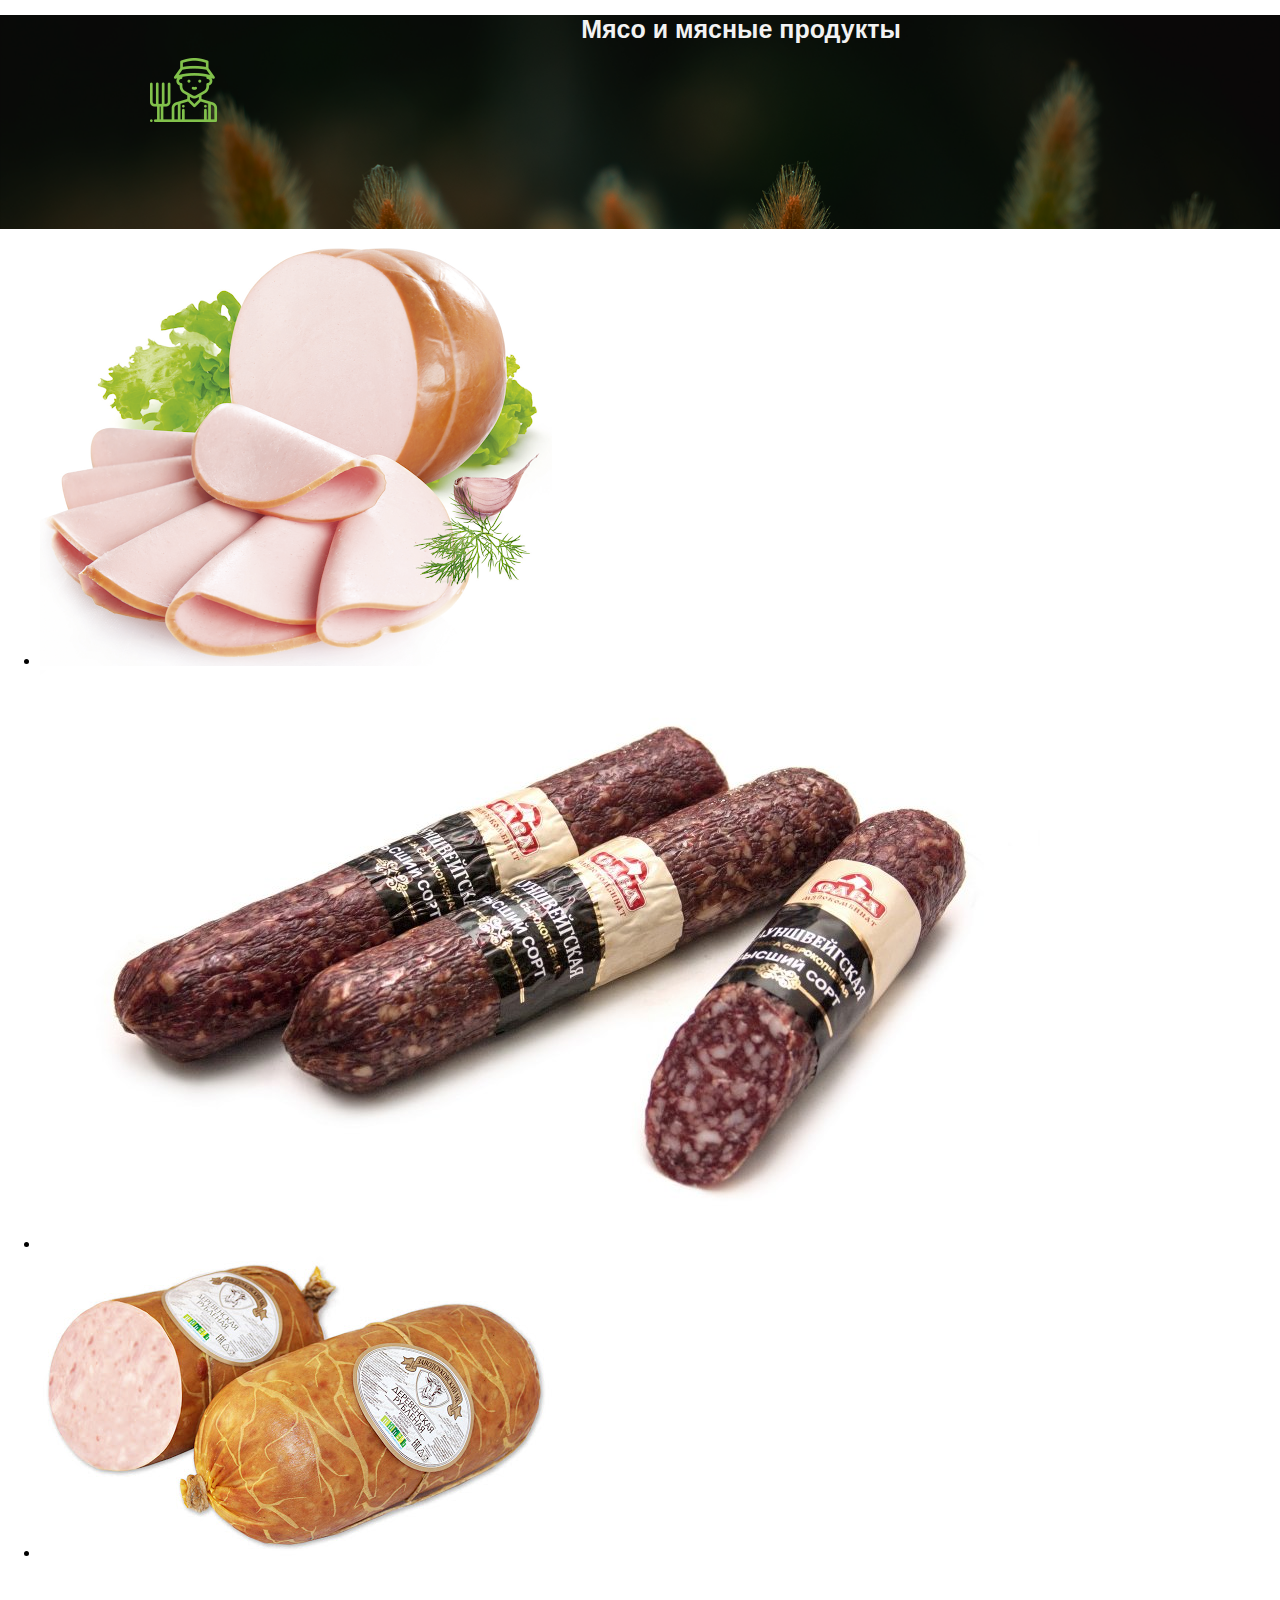
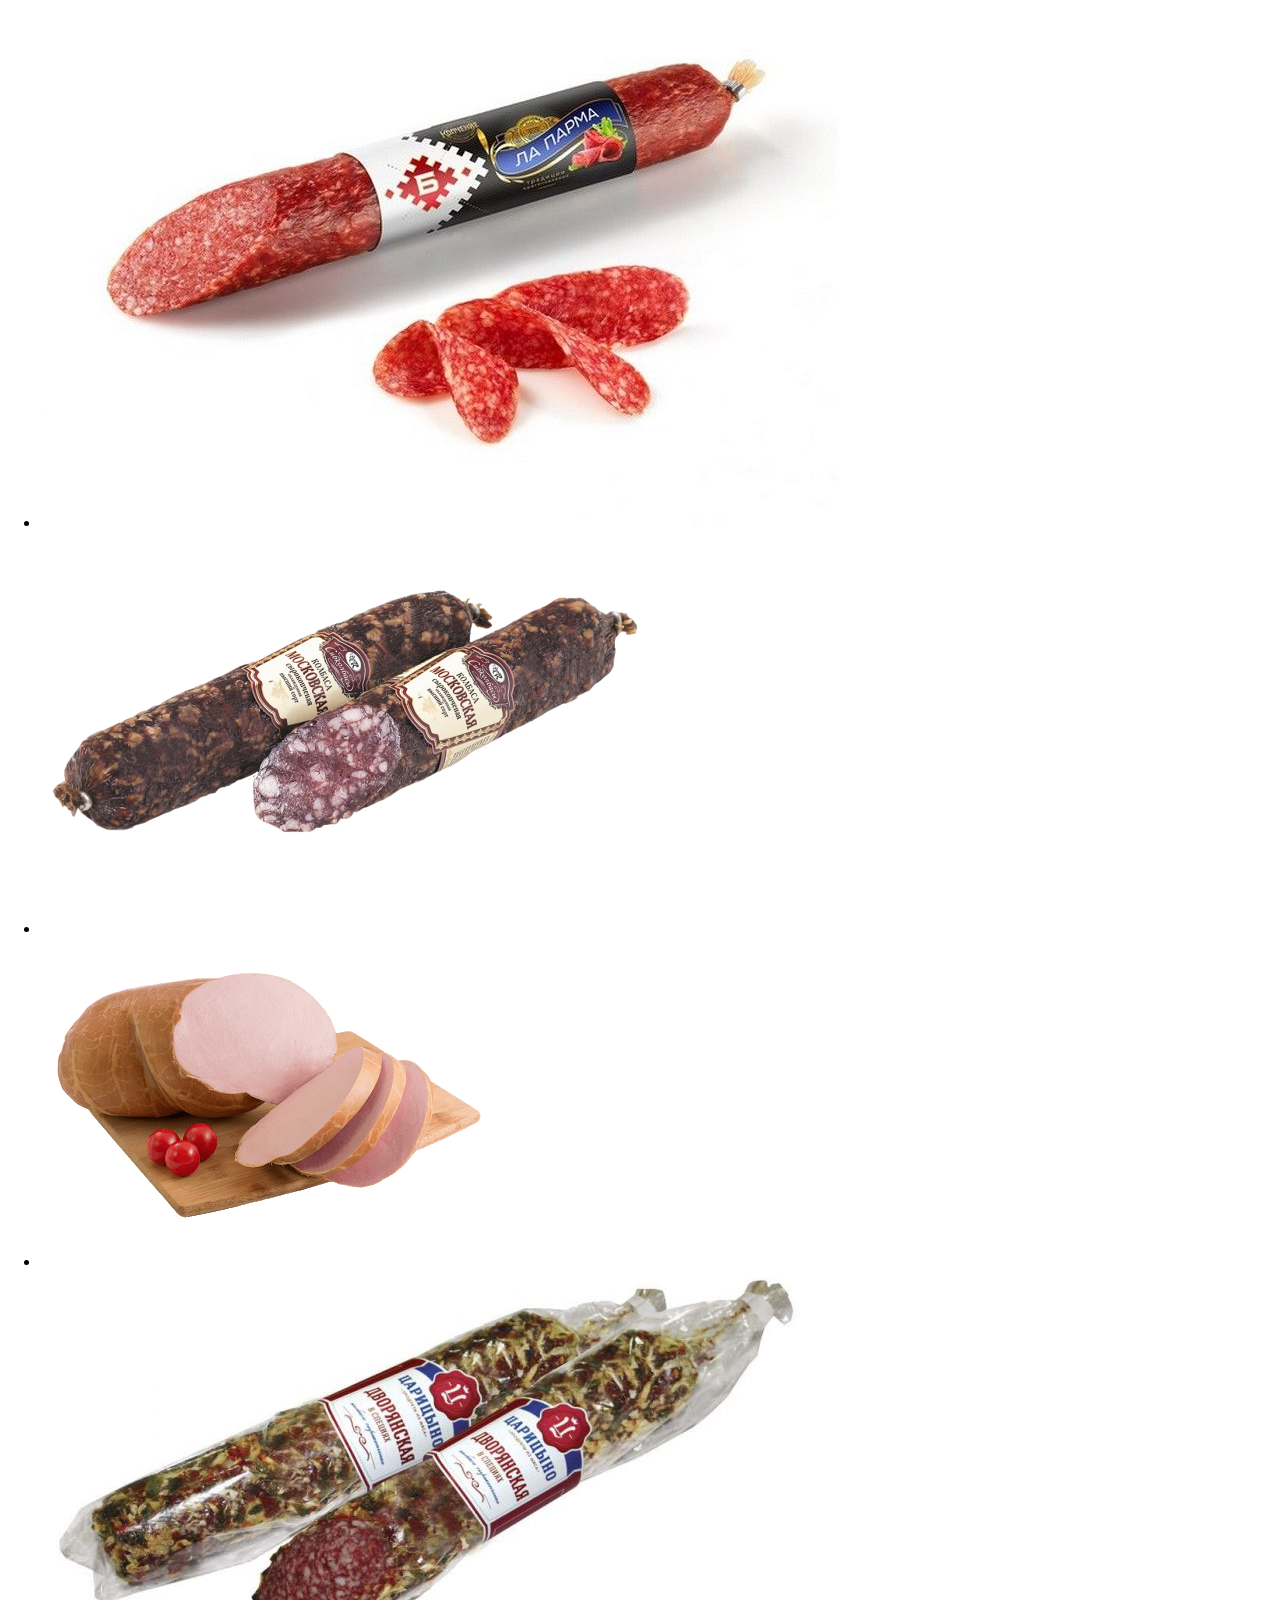
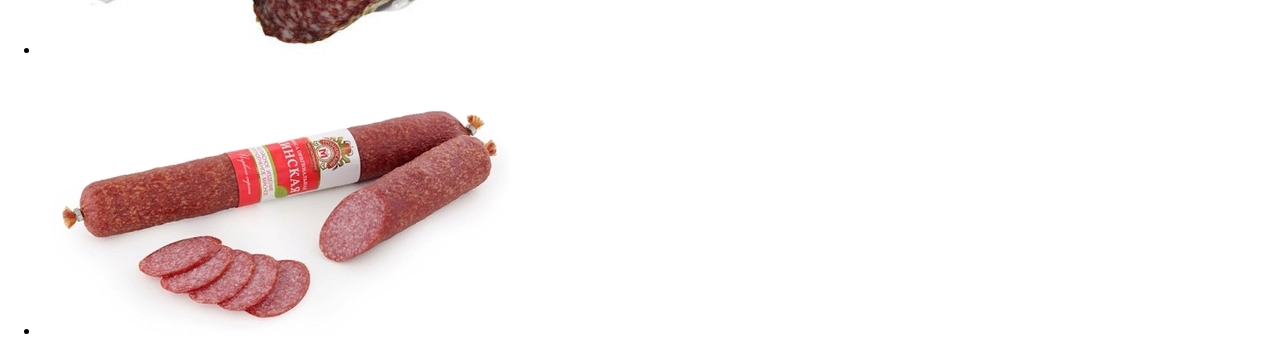
==== meat.html @ 7a6ca570 "Initial commit" ====
<!DOCTYPE html>
<html lang="en">

<head>
	<meta charset="UTF-8">
	<title>Мясо и мясные продукты</title>
	<link rel="stylesheet" href="css/main.css">
</head>
<body>
	<header>
		<div class="container">
			<img src="img/farmer.png" alt="Фермерское гнездо" class="farmer">
		</div>
		<div class="text">
			<h1>Мясо и мясные продукты</h1> 
		</div>
	</header>
	
	<section>
		<ul class="products clearfix">
	<li class="product-wrapper">
		<a href="" class="product">
			<div class="product-photo">
				<img src="img/варен.png" alt="Колбаса вареная">
				
				
				</div>
			</div>
		</a>

	</li>
	<li class="product-wrapper">
		<a href="" class="product">
			<div class="product-photo">
				<img src="img/браун.jpeg" alt="Колбаса брауншвейгская">
			</div>
		</a>
	</li>
	<li class="product-wrapper">
		<a href="" class="product">
			<div class="product-photo">
				<img src="img/деревенская.jpg" alt="Колбаса вареная деревенская">
				</div>

		</a>
	</li>
	
	<li class="product-wrapper">
		<a href="" class="product">
			<div class="product-photo">
				<img src="img/la-parma.jpg" alt="Колбаса ла парма">
				</div>
		</a>
	</li>
	<li class="product-wrapper">
		<a href="" class="product">
			<div class="product-photo">
				<img src="img/moskovskaya.png" alt="Колбаса московская">
				</div>
		</a>
	</li>
	
	</li>
	<li class="product-wrapper">
		<a href="" class="product">
			<div class="product-photo">
				<img src="img/ваперн2.png" alt="Колбаса вареная">
				</div>
		</a>
	</li>
	<li class="product-wrapper">
		<a href="" class="product">
			<div class="product-photo">
				<img src="img/дворянская.jpg" alt="Колбаса дворянская">
				</div>
		</a>
	</li>
	<li class="product-wrapper">
		<a href="" class="product">
			<div class="product-photo">
				<img src="img/Минская_Гродно.jpg" alt="Колбаса минская">
				</div>
		</a>
	</li>
</ul>

</body>
</html>
---- css/main.css ----
body{
	font-family: Arial, sans-serif;
	padding: 0;
	margin: 0;
}

.clearfix:after {
	content:'';
	display: table;
	width: 100%;
	clear: both;

}

div {
	box-sizing: border-box;
}
header{
	background: url(../img/don.jpg) no-repeat center top / cover;
	padding-bottom: 170px;

}
.product-photo-vegetable  {
	position: absolute;
	margin-top: -100px;
	transition: transform .4s ease-out;
}
.product-photo-meat  {
	position: absolute;
	margin-top: -100px;
	margin-left: 400px;
	transition: transform .4s ease-out;
}
.farmer{
display: block;
margin-top: 43px;
float: left;
}
.container{
width: 980px;
margin: 0 auto;
}

nav {
	float: right;
	margin-top: 90px;
}

.menu {
	padding: 0;
	margin: 0;
	display: block;
}

 .menu li {
	float: left;
	display: block;
	margin-right: 75px;




}
.menu li a {
	color: #f2f2f2;
	text-decoration: none;
	text-transform: uppercase;
	font-size: 18px;
}

.titles__first {
	font-size: 70px;
	color: #f2f2f2;
	text-align: center;
	margin-top: 175px;
	
}

h1 {
	font-size: 25px;
	color: #f2f2f2;
	text-align: center;
	margin: 15px;

}
.button {
	background: #c7141d;
	color: #f2f2f2; 
	border-radius: 3px;
	display: block;
	width: 250px;
	padding: 20px 0;
	margin: 0 auto;
	text-decoration: none;
	text-align: center; 
	text-transform: uppercase;
	font-weight: bold;
	font-size: 18px; 
	margin-top: 50px;
}
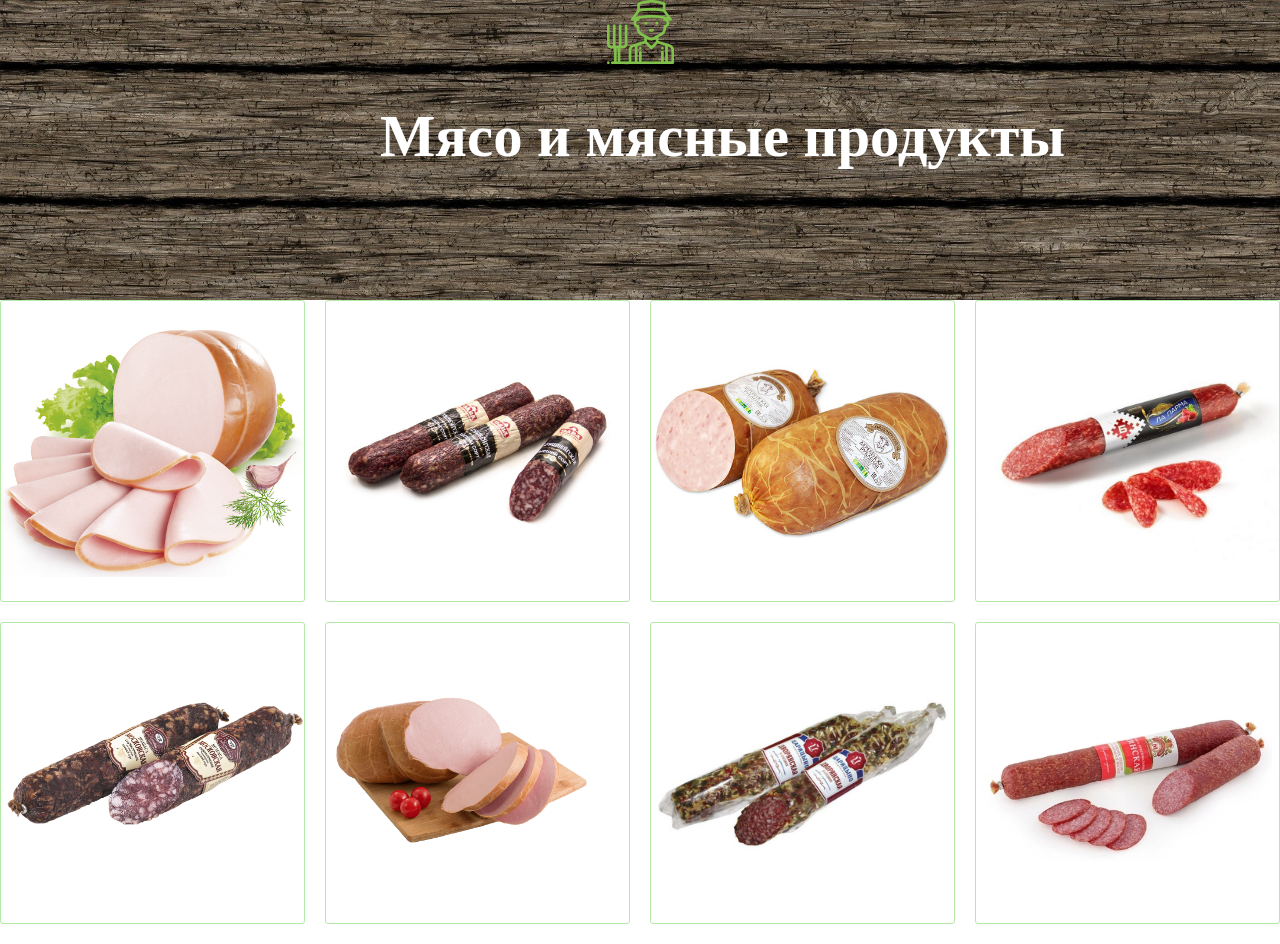
==== commit 4c3fb58b: "изменил фон" ====
--- a/meat.html
+++ b/meat.html
@@ -4,7 +4,7 @@
 <head>
 	<meta charset="UTF-8">
 	<title>Мясо и мясные продукты</title>
-	<link rel="stylesheet" href="css/main.css">
+	<link rel="stylesheet" href="css/style.css">
 </head>
 <body>
 	<header>
--- a/css/style.css
+++ b/css/style.css
@@ -0,0 +1,93 @@
+body{
+	font-family: 'Ovo';
+	padding: 0;
+	margin: 0;
+}
+header{
+	background: url(../img/banner-1559399_1920.jpg) no-repeat center top / cover;
+	height: 300px;
+}
+
+.farmer{
+display:block;
+margin: auto;
+}
+.container{
+
+}
+.text{
+	margin: auto;
+	font-family: 'Ovo';
+	color: white;
+	margin-left: 380px;
+	font-size: 22pt;
+
+}
+.product-wrapper {
+	display: block;
+
+	width: 100%;
+	float: left;
+	transition: width .2s;
+}
+@media only screen and (min-width: 450px) {
+	.product-wrapper {
+		width: 50%;
+	}
+}
+
+@media only screen and (min-width: 768px) {
+	.product-wrapper {
+		width: 33.333%;
+	}
+}
+
+@media only screen and (min-width: 1000px) {
+	.product-wrapper {
+		width: 25%;
+	}
+}
+.product {
+	display: block;
+	border: 1px solid #b5e9a7;
+	border-radius: 3px;
+	position: relative;
+	background: #fff;
+	margin: 0 20px 20px 0;
+	text-decoration: none;
+	color: #474747;
+	z-index: 0;
+	height: 300px;
+}
+.products {
+	list-style: none;
+	margin: 0 -20px 0 0;
+	padding: 0;
+}
+.product-photo {
+	position: relative;
+	padding-bottom: 100%;
+	overflow: hidden;
+}
+.product-photo img {
+	position: absolute;
+	top: 0;
+	bottom: 0;
+	left: 0;
+	right: 0;
+	max-width: 100%;
+	max-height: 100%;
+	margin: auto;
+	transition: transform .4s ease-out;
+}
+.product:hover .product-photo img {
+	transform: scale(1.05);
+}
+.product p {
+	position: relative;
+	margin: 0;
+	font-size: 1em;
+	line-height: 1.4em;
+	height: 5.6em;
+	overflow: hidden;
+}
